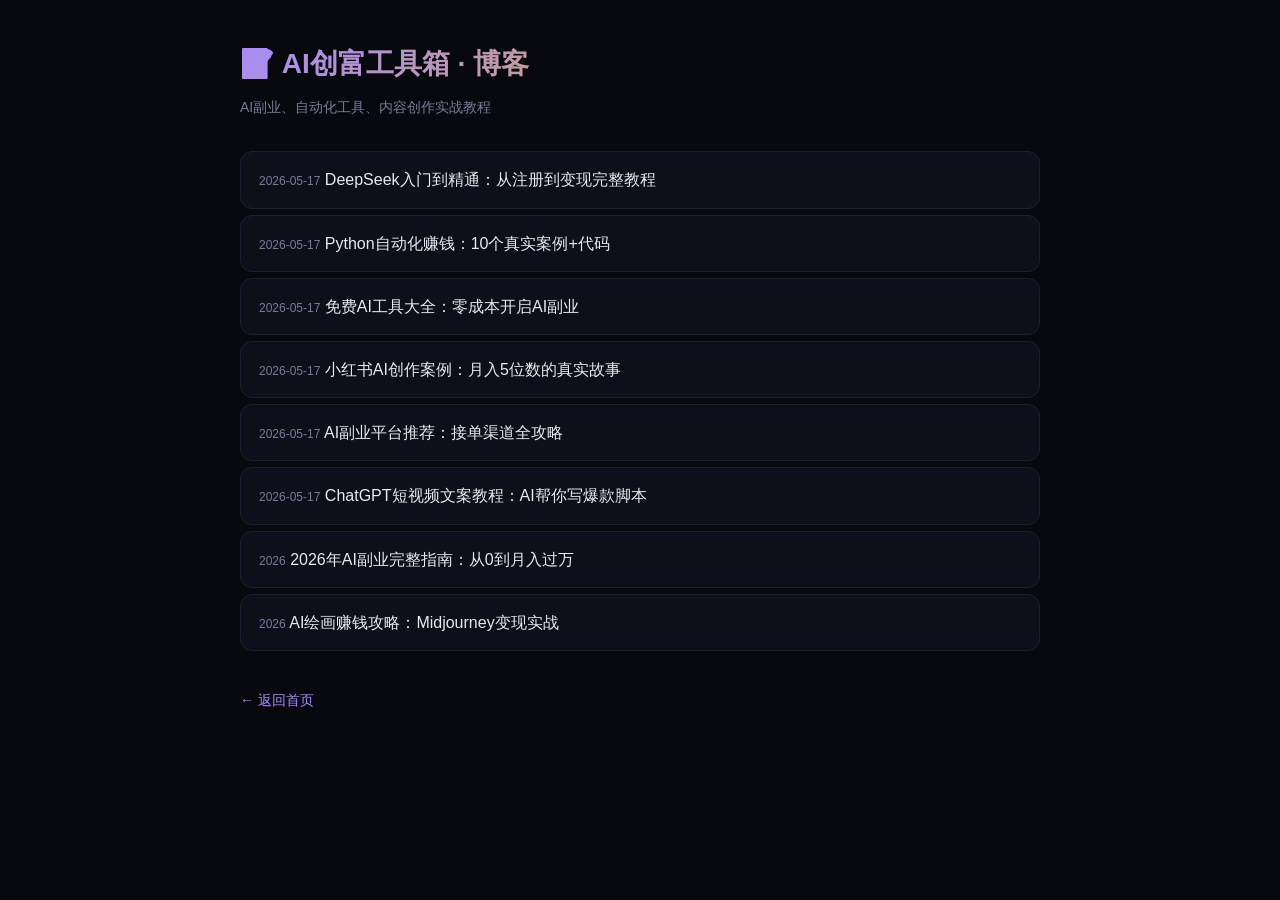
==== blog/index.html @ a09d2104 "daily-seo: 修复sitemap添加8篇博客 + 创建blog索引页" ====
<!DOCTYPE html>
<html lang="zh-CN">
<head>
<meta charset="UTF-8">
<meta name="viewport" content="width=device-width, initial-scale=1.0">
<title>AI创富工具箱 · 博客</title>
<meta name="description" content="AI创富工具箱博客 - AI副业、AI工具、Python自动化、短视频文案等实用教程">
<meta name="keywords" content="AI赚钱,AI副业,AI工具,ChatGPT,Python自动化,DeepSeek,短视频文案">
<style>
*,*::before,*::after{margin:0;padding:0;box-sizing:border-box}
body{font-family:-apple-system,BlinkMacSystemFont,"PingFang SC","Microsoft YaHei",sans-serif;background:#08080f;color:#e8e8f0;line-height:1.7;padding:40px 20px}
.container{max-width:800px;margin:0 auto}
h1{font-size:28px;font-weight:800;margin-bottom:8px;background:linear-gradient(135deg,#a78bfa,#f0b90b);-webkit-background-clip:text;-webkit-text-fill-color:transparent;background-clip:text}
.sub{color:#7a7a9a;font-size:14px;margin-bottom:32px}
.blog-list{list-style:none}
.blog-list li{margin-bottom:6px}
.blog-list a{display:block;padding:14px 18px;background:#0f0f1a;border:1px solid #1e1e33;border-radius:12px;color:#e8e8f0;text-decoration:none;transition:all .2s}
.blog-list a:hover{border-color:#7c3aed;background:#13132a}
.blog-list .date{font-size:12px;color:#7a7a9a;margin-bottom:4px}
.back{display:inline-block;margin-top:32px;color:#a78bfa;text-decoration:none;font-size:14px}
.back:hover{text-decoration:underline}
</style>
</head>
<body>
<div class="container">
<h1>📝 AI创富工具箱 · 博客</h1>
<p class="sub">AI副业、自动化工具、内容创作实战教程</p>
<ul class="blog-list">
<li><a href="2026-05-17-deepseek-tutorial.html"><span class="date">2026-05-17</span> DeepSeek入门到精通：从注册到变现完整教程</a></li>
<li><a href="2026-05-17-python-automation.html"><span class="date">2026-05-17</span> Python自动化赚钱：10个真实案例+代码</a></li>
<li><a href="2026-05-17-free-ai-tools.html"><span class="date">2026-05-17</span> 免费AI工具大全：零成本开启AI副业</a></li>
<li><a href="2026-05-17-xiaohongshu-case.html"><span class="date">2026-05-17</span> 小红书AI创作案例：月入5位数的真实故事</a></li>
<li><a href="2026-05-17-ai-side-hustle-platforms.html"><span class="date">2026-05-17</span> AI副业平台推荐：接单渠道全攻略</a></li>
<li><a href="2026-05-17-chatgpt-video-script-money.html"><span class="date">2026-05-17</span> ChatGPT短视频文案教程：AI帮你写爆款脚本</a></li>
<li><a href="2026-ai-side-hustle.html"><span class="date">2026</span> 2026年AI副业完整指南：从0到月入过万</a></li>
<li><a href="ai-art-money.html"><span class="date">2026</span> AI绘画赚钱攻略：Midjourney变现实战</a></li>
</ul>
<a class="back" href="/">← 返回首页</a>
</div>
</body>
</html>
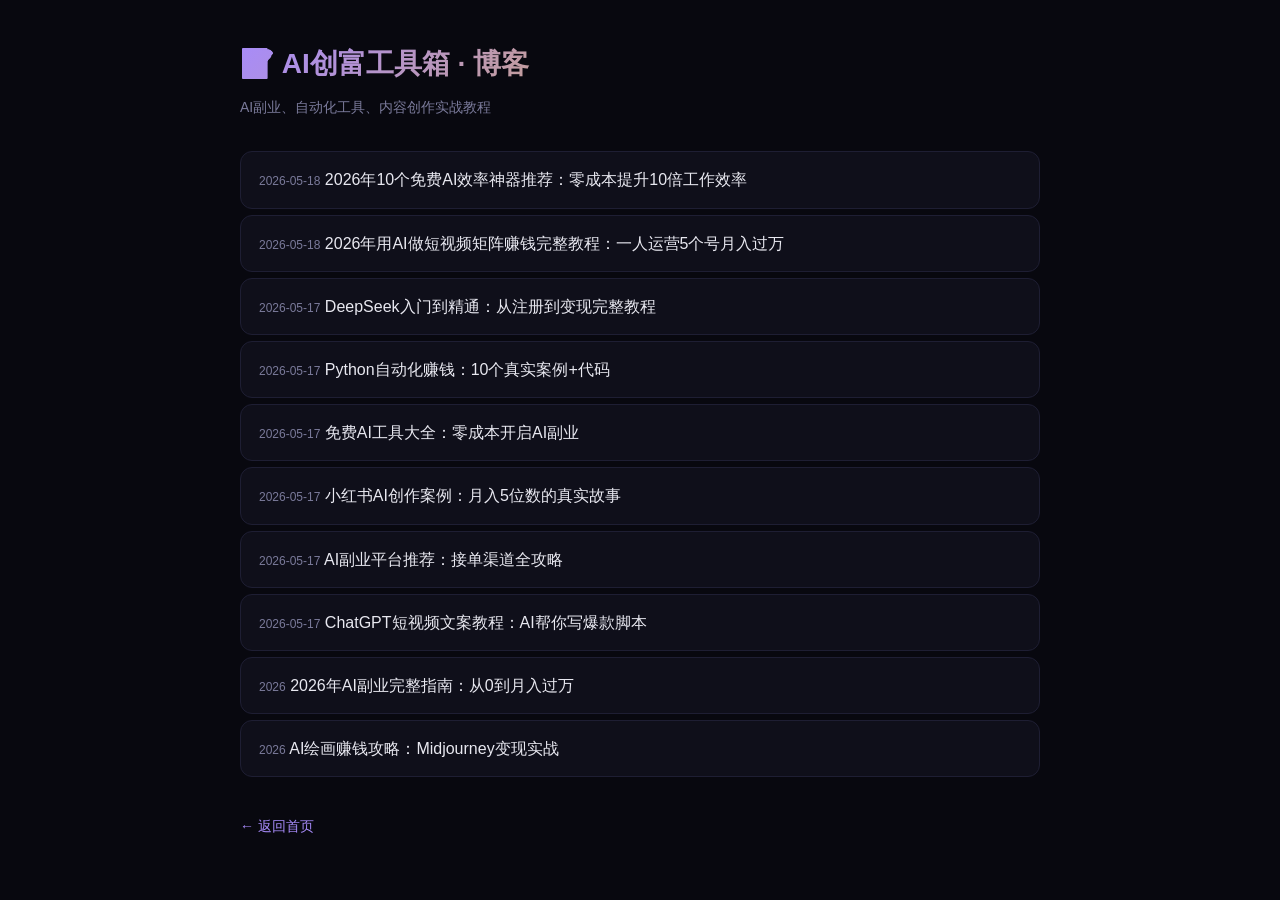
==== commit 50d40552: "seo: 2 new blog posts 2026-05-18 (AI短视频矩阵教程 + 免费AI工具推荐)" ====
--- a/blog/index.html
+++ b/blog/index.html
@@ -26,6 +26,8 @@
 <h1>📝 AI创富工具箱 · 博客</h1>
 <p class="sub">AI副业、自动化工具、内容创作实战教程</p>
 <ul class="blog-list">
+<li><a href="2026-05-18-free-ai-productivity-tools-2026.html"><span class="date">2026-05-18</span> 2026年10个免费AI效率神器推荐：零成本提升10倍工作效率</a></li>
+<li><a href="2026-05-18-ai-short-video-matrix-guide.html"><span class="date">2026-05-18</span> 2026年用AI做短视频矩阵赚钱完整教程：一人运营5个号月入过万</a></li>
 <li><a href="2026-05-17-deepseek-tutorial.html"><span class="date">2026-05-17</span> DeepSeek入门到精通：从注册到变现完整教程</a></li>
 <li><a href="2026-05-17-python-automation.html"><span class="date">2026-05-17</span> Python自动化赚钱：10个真实案例+代码</a></li>
 <li><a href="2026-05-17-free-ai-tools.html"><span class="date">2026-05-17</span> 免费AI工具大全：零成本开启AI副业</a></li>
